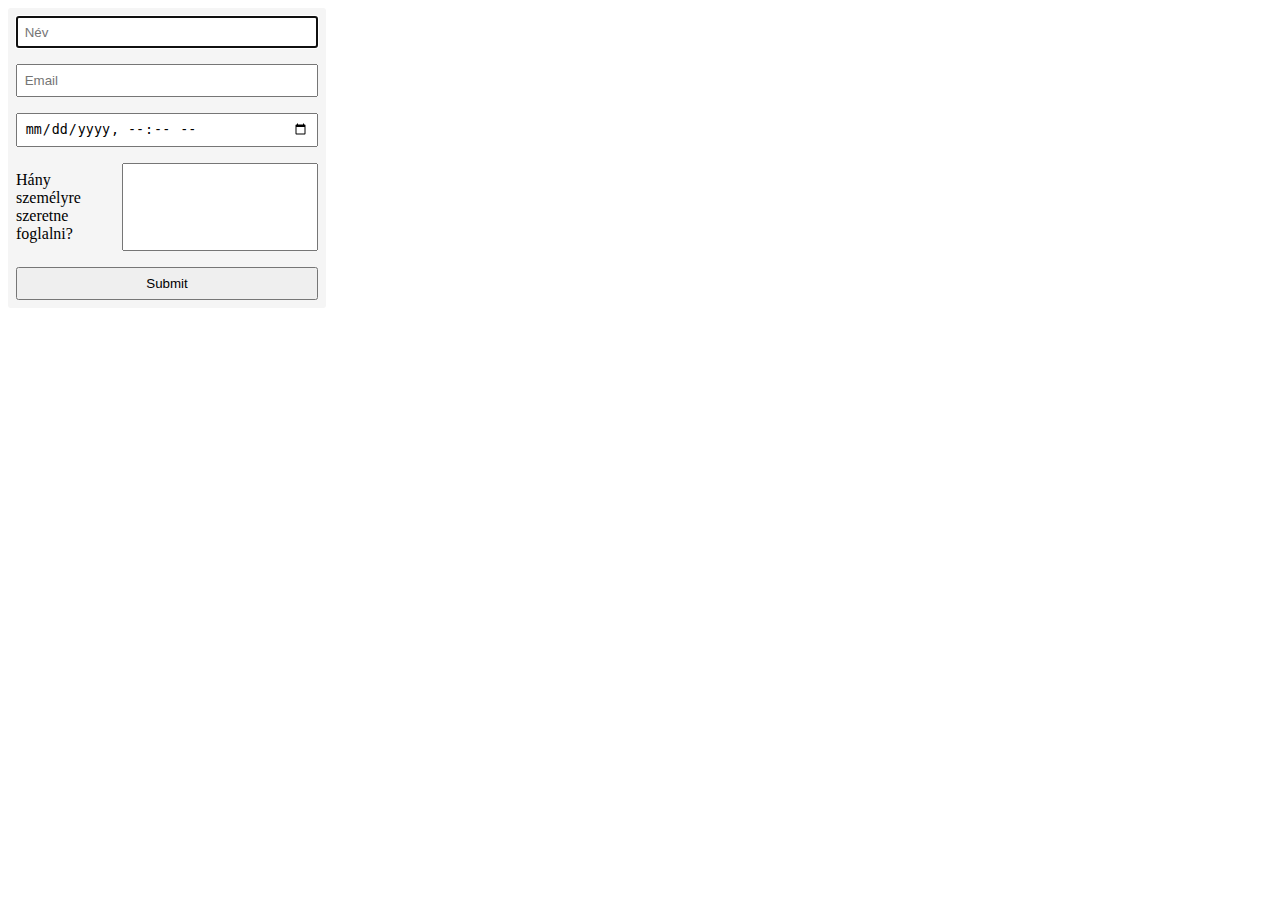
==== index_booking.html @ 56ba29ea "basic formatting reaady" ====
<!DOCTYPE html>
<html lang="en">
<head>
	<meta charset="UTF-8">
	<meta name="viewport" content="width=device-width, initial-scale=1.0">
	<title>Booking a table</title>
	<link rel="stylesheet" href="style_booking.css">
	<script src="script_booking.js"></script>
</head>
<body>

	
	
	<form>

		<div class="form-container">

			<div class="form-row">
				<input type="text" id="name" name="name" placeholder="Név" autofocus required>
			</div>

			<div class="form-row">
				<input type="email" id="email" name="email" placeholder="Email" required>
			</div>

			<div class="form-row">
				<input type="datetime-local" id="datetime" name="datetime" placeholder="Foglalás dátuma és időpontja" size="30" required>
			</div>

			<div class="form-row">
				<label for="numberofpeople">Hány személyre szeretne foglalni?</label>		
				<input type="number" id="numberofpeople" name="numberofpeople" min="1" max="10" required>
			</div>

			<div class="form-row">
				<input type="submit">
			</div>	

		</div>
	
		


	</form>
	
</body>
</html>
---- style_booking.css ----
form {
  display: -webkit-box;
  display: -ms-flexbox;
  display: flex;
  position: fixed;
}

.form-container {
  background-color: whitesmoke;
  list-style-type: none;
  padding: 0;
  border-radius: 3px;
  position: relative;
}

.form-row {
  display: -webkit-box;
  display: -ms-flexbox;
  display: flex;
  -webkit-box-pack: end;
      -ms-flex-pack: end;
          justify-content: flex-end;
  padding: .5em;
}

.form-row > label {
  padding: .5em 1em .5em 0;
  -webkit-box-flex: 1;
      -ms-flex: 1;
          flex: 1;
}

.form-row > input {
  -webkit-box-flex: 2;
      -ms-flex: 2;
          flex: 2;
}

.form-row > input,
.form-row > button {
  padding: .5em;
}

.form-row > button {
  background: gray;
  color: white;
  border: 0;
  width: 20px;
}
/*# sourceMappingURL=style_booking.css.map */
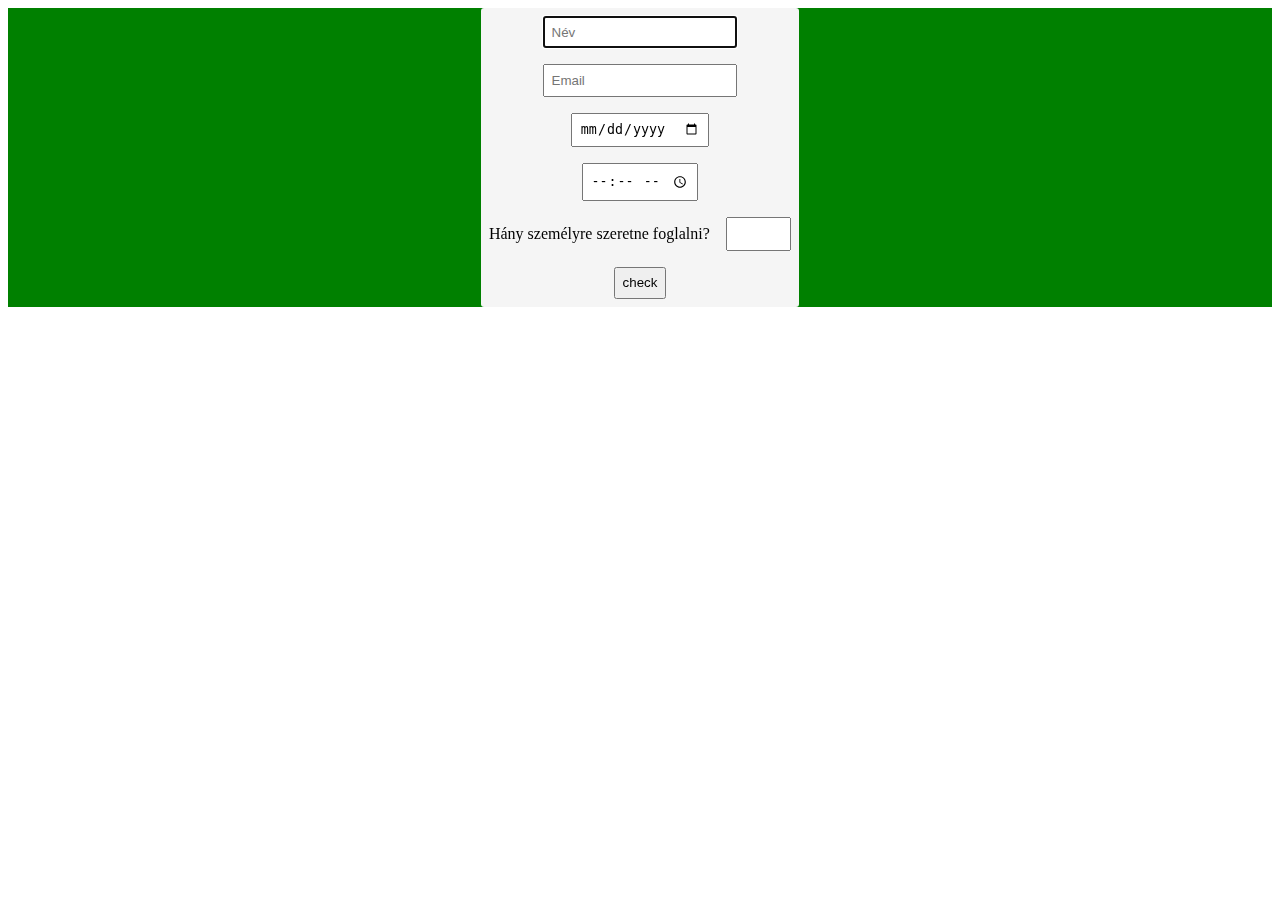
==== commit d21bd182: "dátum ellenőrzés megoldva, időpont ellenzőrzés elkezdve, de nem működik" ====
--- a/index_booking.html
+++ b/index_booking.html
@@ -13,33 +13,34 @@
 	
 	<form>
 
-		<div class="form-container">
+		<div class="formcontainer">
 
-			<div class="form-row">
+			<div class="formrow">
 				<input type="text" id="name" name="name" placeholder="Név" autofocus required>
 			</div>
 
-			<div class="form-row">
-				<input type="email" id="email" name="email" placeholder="Email" required>
+			<div class="formrow">
+				<input type="email" id="myEmail" name="myEmail" placeholder="Email" required>
 			</div>
 
-			<div class="form-row">
-				<input type="datetime-local" id="datetime" name="datetime" placeholder="Foglalás dátuma és időpontja" size="30" required>
+			<div class="formrow">
+				<input type="date" id="myDate" name="myDate" placeholder="Foglalás dátuma" size="30" required>
 			</div>
 
-			<div class="form-row">
+			<div class="formrow">
+				<input type="time" id="myTime" name="myTime" value="check" onclick="checkTime()"placeholder="Foglalás időpontja" size="30" required>
+			</div>
+
+			<div class="formrow">
 				<label for="numberofpeople">Hány személyre szeretne foglalni?</label>		
 				<input type="number" id="numberofpeople" name="numberofpeople" min="1" max="10" required>
 			</div>
 
-			<div class="form-row">
-				<input type="submit">
-			</div>	
+			<div class="formrow">
+				<input type="submit" value="check" onclick="checkDate()">
+			</div>
 
 		</div>
-	
-		
-
 
 	</form>
 	
--- a/style_booking.css
+++ b/style_booking.css
@@ -1,47 +1,58 @@
 form {
+  background-color: green;
   display: -webkit-box;
   display: -ms-flexbox;
   display: flex;
-  position: fixed;
+  -webkit-box-orient: vertical;
+  -webkit-box-direction: normal;
+      -ms-flex-direction: column;
+          flex-direction: column;
+  -webkit-box-pack: center;
+      -ms-flex-pack: center;
+          justify-content: center;
+  -webkit-box-align: center;
+      -ms-flex-align: center;
+          align-items: center;
 }
 
-.form-container {
+.formcontainer {
   background-color: whitesmoke;
   list-style-type: none;
   padding: 0;
   border-radius: 3px;
   position: relative;
-}
-
-.form-row {
   display: -webkit-box;
   display: -ms-flexbox;
   display: flex;
-  -webkit-box-pack: end;
-      -ms-flex-pack: end;
-          justify-content: flex-end;
+  -webkit-box-orient: vertical;
+  -webkit-box-direction: normal;
+      -ms-flex-direction: column;
+          flex-direction: column;
+  -webkit-box-pack: center;
+      -ms-flex-pack: center;
+          justify-content: center;
+  margin: auto;
+}
+
+.formrow {
+  display: -webkit-box;
+  display: -ms-flexbox;
+  display: flex;
+  -webkit-box-pack: center;
+      -ms-flex-pack: center;
+          justify-content: center;
   padding: .5em;
 }
 
-.form-row > label {
+.formrow label {
   padding: .5em 1em .5em 0;
-  -webkit-box-flex: 1;
-      -ms-flex: 1;
-          flex: 1;
 }
 
-.form-row > input {
-  -webkit-box-flex: 2;
-      -ms-flex: 2;
-          flex: 2;
-}
-
-.form-row > input,
-.form-row > button {
+.formrow input, .formrow button {
   padding: .5em;
 }
 
-.form-row > button {
+.formrow button {
   background: gray;
   color: white;
   border: 0;
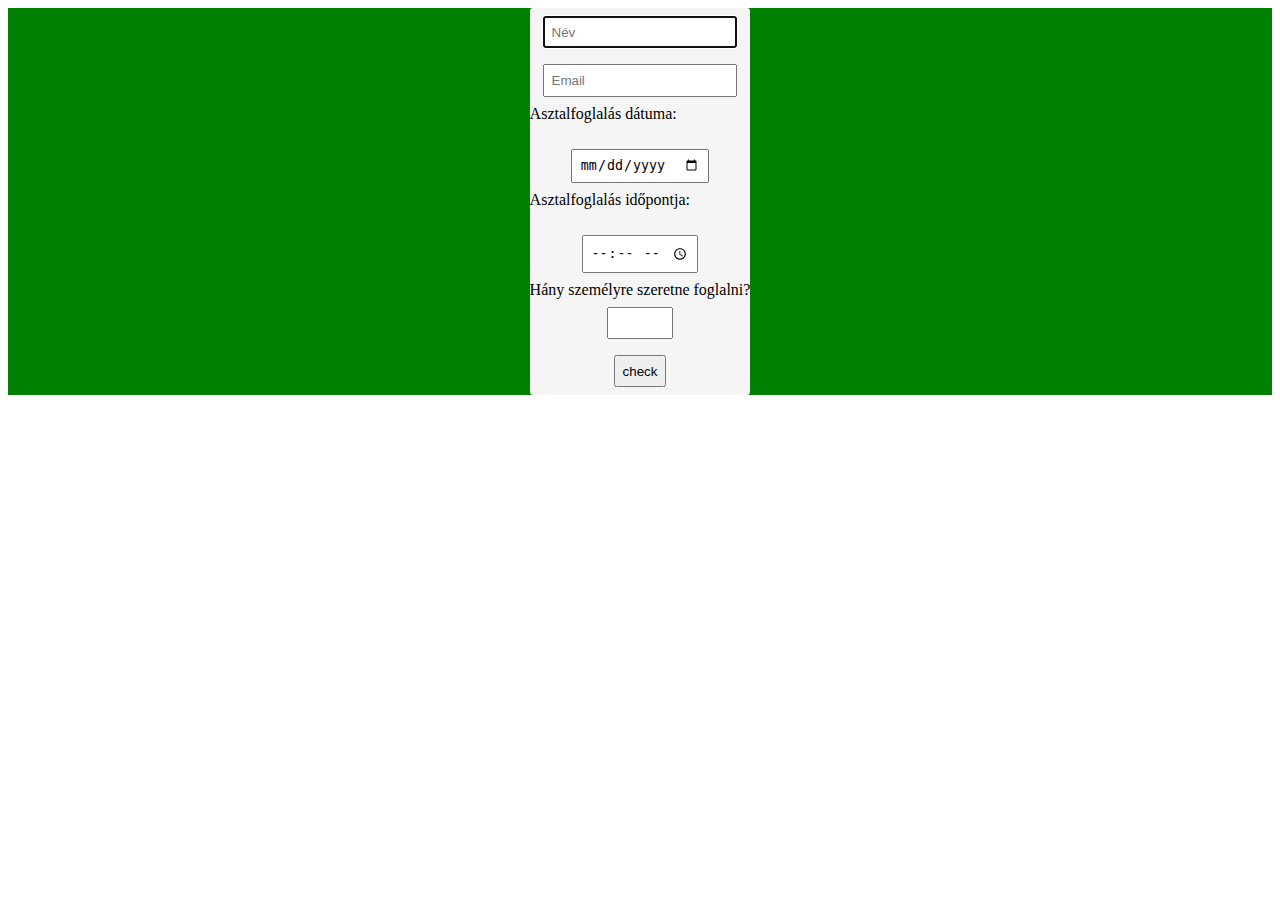
==== commit eab61dd2: "date feltétel korrigálva, időpont még mindíg nem jó" ====
--- a/index_booking.html
+++ b/index_booking.html
@@ -23,21 +23,23 @@
 				<input type="email" id="myEmail" name="myEmail" placeholder="Email" required>
 			</div>
 
-			<div class="formrow">
+			<label>Asztalfoglalás dátuma:</label><br>
+			<div class="formrow">				
 				<input type="date" id="myDate" name="myDate" placeholder="Foglalás dátuma" size="30" required>
 			</div>
 
-			<div class="formrow">
-				<input type="time" id="myTime" name="myTime" value="check" onclick="checkTime()"placeholder="Foglalás időpontja" size="30" required>
+			<label>Asztalfoglalás időpontja:</label><br>
+			<div class="formrow">				
+				<input type="time" id="myTime" name="myTime" value="check" placeholder="Foglalás időpontja" size="30" required>
 			</div>
 
-			<div class="formrow">
-				<label for="numberofpeople">Hány személyre szeretne foglalni?</label>		
+			<label for="numberofpeople">Hány személyre szeretne foglalni?</label>		
+			<div class="formrow">				
 				<input type="number" id="numberofpeople" name="numberofpeople" min="1" max="10" required>
 			</div>
 
 			<div class="formrow">
-				<input type="submit" value="check" onclick="checkDate()">
+				<input type="submit" value="check" onclick="checkTime()">
 			</div>
 
 		</div>
--- a/style_booking.css
+++ b/style_booking.css
@@ -45,6 +45,7 @@
 }
 
 .formrow label {
+  margin: 5px;
   padding: .5em 1em .5em 0;
 }
 
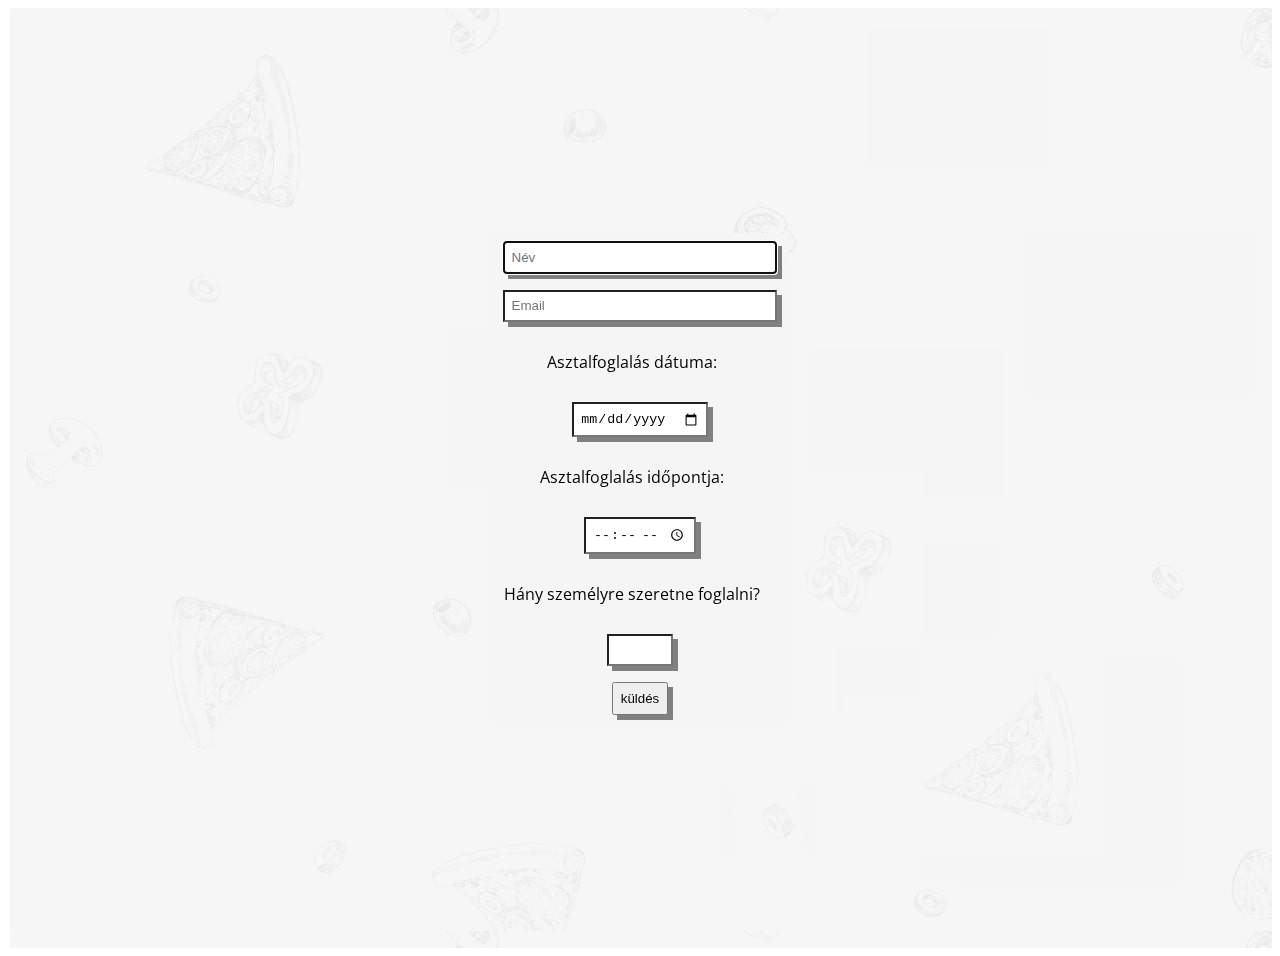
==== commit 683f8be3: "Merge branch 'development' of github.com:CodecoolGlobal/book-a-table-javascript-marosim into develop" ====
--- a/index_booking.html
+++ b/index_booking.html
@@ -16,30 +16,36 @@
 		<div class="formcontainer">
 
 			<div class="formrow">
-				<input type="text" id="name" name="name" placeholder="Név" autofocus required>
+				<input type="text" id="name" name="name" placeholder="Név" size="30px" autofocus required>
 			</div>
 
 			<div class="formrow">
-				<input type="email" id="myEmail" name="myEmail" placeholder="Email" required>
+				<input type="email" id="myEmail" name="myEmail" placeholder="Email"  size="30px" required>
 			</div>
 
-			<label>Asztalfoglalás dátuma:</label><br>
+			<div class="formrow">
+			<label>Asztalfoglalás dátuma:</label>
+			</div>
 			<div class="formrow">				
 				<input type="date" id="myDate" name="myDate" placeholder="Foglalás dátuma" size="30" required>
 			</div>
-
-			<label>Asztalfoglalás időpontja:</label><br>
+			
+			<div class="formrow">
+			<label>Asztalfoglalás időpontja:</label>
+			</div>
 			<div class="formrow">				
-				<input type="time" id="myTime" name="myTime" value="check" placeholder="Foglalás időpontja" size="30" required>
+				<input type="time" id="myTime" name="myTime" placeholder="Foglalás időpontja" size="30" required>
 			</div>
 
+			<div class="formrow">
 			<label for="numberofpeople">Hány személyre szeretne foglalni?</label>		
+			</div>
 			<div class="formrow">				
 				<input type="number" id="numberofpeople" name="numberofpeople" min="1" max="10" required>
 			</div>
 
 			<div class="formrow">
-				<input type="submit" value="check" onclick="checkTime()">
+				<input type="submit" value="küldés" onclick="checkDate(), orderSummary()">
 			</div>
 
 		</div>
--- a/style_booking.css
+++ b/style_booking.css
@@ -1,5 +1,6 @@
+@import url("https://fonts.googleapis.com/css2?family=Open+Sans&family=Sansita+Swashed:wght@400;700&display=swap");
 form {
-  background-color: green;
+  background-image: url(/img/bg_section.jpg);
   display: -webkit-box;
   display: -ms-flexbox;
   display: flex;
@@ -13,6 +14,9 @@
   -webkit-box-align: center;
       -ms-flex-align: center;
           align-items: center;
+  padding: 20px;
+  font-family: 'Open Sans', sans-serif;
+  height: 100vh;
 }
 
 .formcontainer {
@@ -32,6 +36,7 @@
       -ms-flex-pack: center;
           justify-content: center;
   margin: auto;
+  width: auto;
 }
 
 .formrow {
@@ -47,10 +52,13 @@
 .formrow label {
   margin: 5px;
   padding: .5em 1em .5em 0;
+  text-align: center;
 }
 
 .formrow input, .formrow button {
   padding: .5em;
+  -webkit-box-shadow: 5px 5px #808080;
+          box-shadow: 5px 5px #808080;
 }
 
 .formrow button {
@@ -59,4 +67,9 @@
   border: 0;
   width: 20px;
 }
+
+input:hover, button:hover {
+  -webkit-transform: scale(1.1);
+          transform: scale(1.1);
+}
 /*# sourceMappingURL=style_booking.css.map */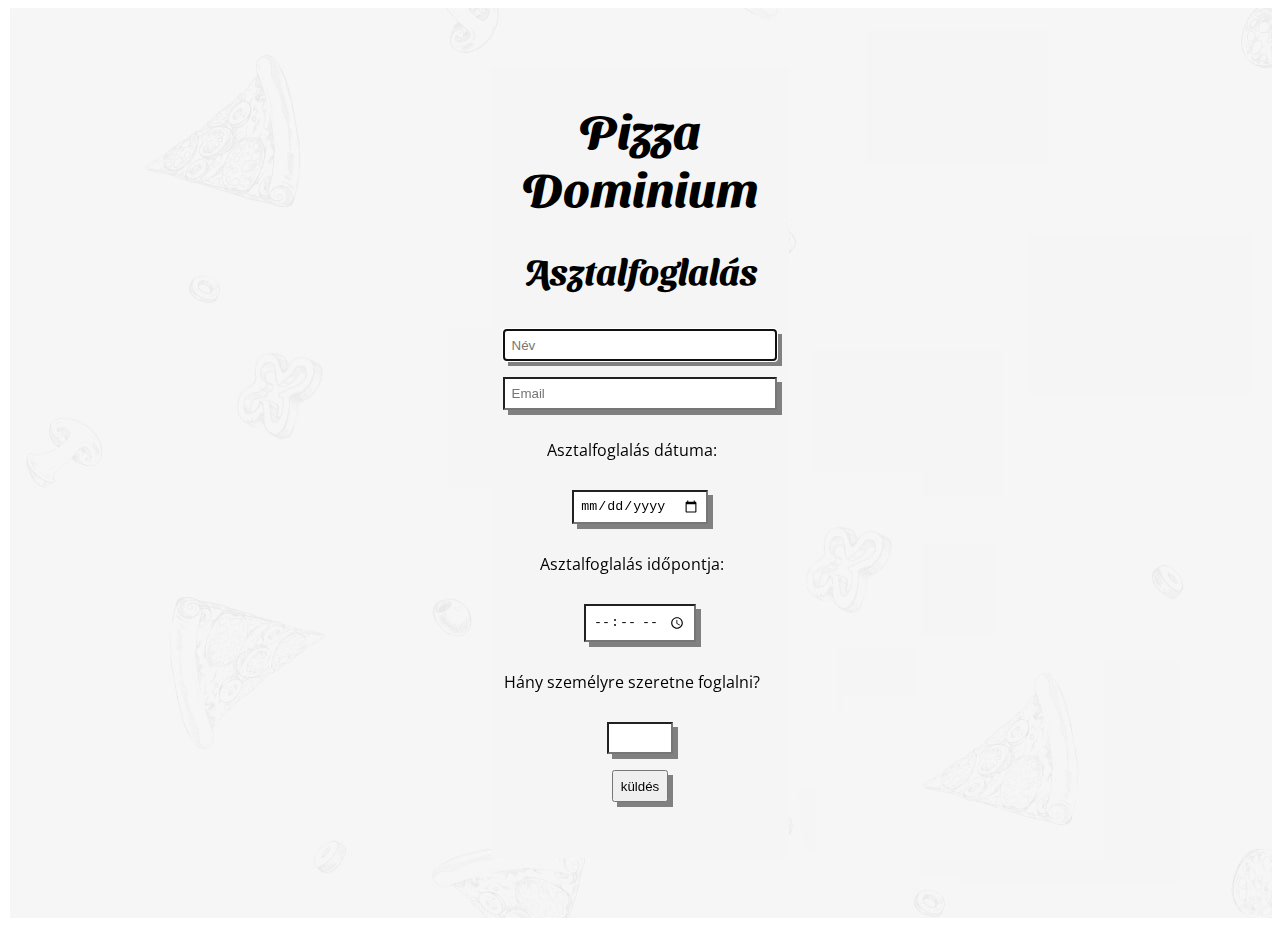
==== commit 7b971367: "input values print ready but disappear" ====
--- a/index_booking.html
+++ b/index_booking.html
@@ -14,38 +14,52 @@
 	<form>
 
 		<div class="formcontainer">
-
-			<div class="formrow">
-				<input type="text" id="name" name="name" placeholder="Név" size="30px" autofocus required>
+			<div class="menuHead">
+				<h1>Pizza <br>
+					Dominium</h1>
+					<h2>Asztalfoglalás</h2>
 			</div>
 
 			<div class="formrow">
-				<input type="email" id="myEmail" name="myEmail" placeholder="Email"  size="30px" required>
+				<input type="text" id="myName" name="myName" value="" placeholder="Név" size="30px" autofocus required>
+			</div>
+
+			<div class="formrow">
+				<input type="email" id="myEmail" name="myEmail" value="" placeholder="Email"  size="30px" required>
 			</div>
 
 			<div class="formrow">
 			<label>Asztalfoglalás dátuma:</label>
 			</div>
 			<div class="formrow">				
-				<input type="date" id="myDate" name="myDate" placeholder="Foglalás dátuma" size="30" required>
+				<input type="date" id="myDate" name="myDate" value="" placeholder="Foglalás dátuma" size="30" required>
 			</div>
 			
 			<div class="formrow">
 			<label>Asztalfoglalás időpontja:</label>
 			</div>
 			<div class="formrow">				
-				<input type="time" id="myTime" name="myTime" placeholder="Foglalás időpontja" size="30" required>
+				<input type="time" id="myTime" name="myTime" value="" placeholder="Foglalás időpontja" size="30" required>
 			</div>
 
 			<div class="formrow">
 			<label for="numberofpeople">Hány személyre szeretne foglalni?</label>		
 			</div>
 			<div class="formrow">				
-				<input type="number" id="numberofpeople" name="numberofpeople" min="1" max="10" required>
+				<input type="number" id="numberOfPeople" name="numberOfPeople" value="" min="1" max="10" required>
 			</div>
 
 			<div class="formrow">
 				<input type="submit" value="küldés" onclick="checkDate(), orderSummary()">
+			</div>
+
+			<div class="formrow">
+				<p id="checkoutText"></p>
+				<p id="checkoutName"></p>
+				<p id="checkoutEmail"></p>
+				<p id="checkoutDate"></p>
+				<p id="checkoutTime"></p>
+				<p id="checkoutGuest"></p>
 			</div>
 
 		</div>
--- a/style_booking.css
+++ b/style_booking.css
@@ -1,4 +1,11 @@
 @import url("https://fonts.googleapis.com/css2?family=Open+Sans&family=Sansita+Swashed:wght@400;700&display=swap");
+.menuHead {
+  text-align: center;
+  font-size: 24px;
+  font-weight: 600;
+  font-family: 'Sansita Swashed', cursive;
+}
+
 form {
   background-image: url(/img/bg_section.jpg);
   display: -webkit-box;
@@ -14,7 +21,7 @@
   -webkit-box-align: center;
       -ms-flex-align: center;
           align-items: center;
-  padding: 20px;
+  padding: 5px;
   font-family: 'Open Sans', sans-serif;
   height: 100vh;
 }
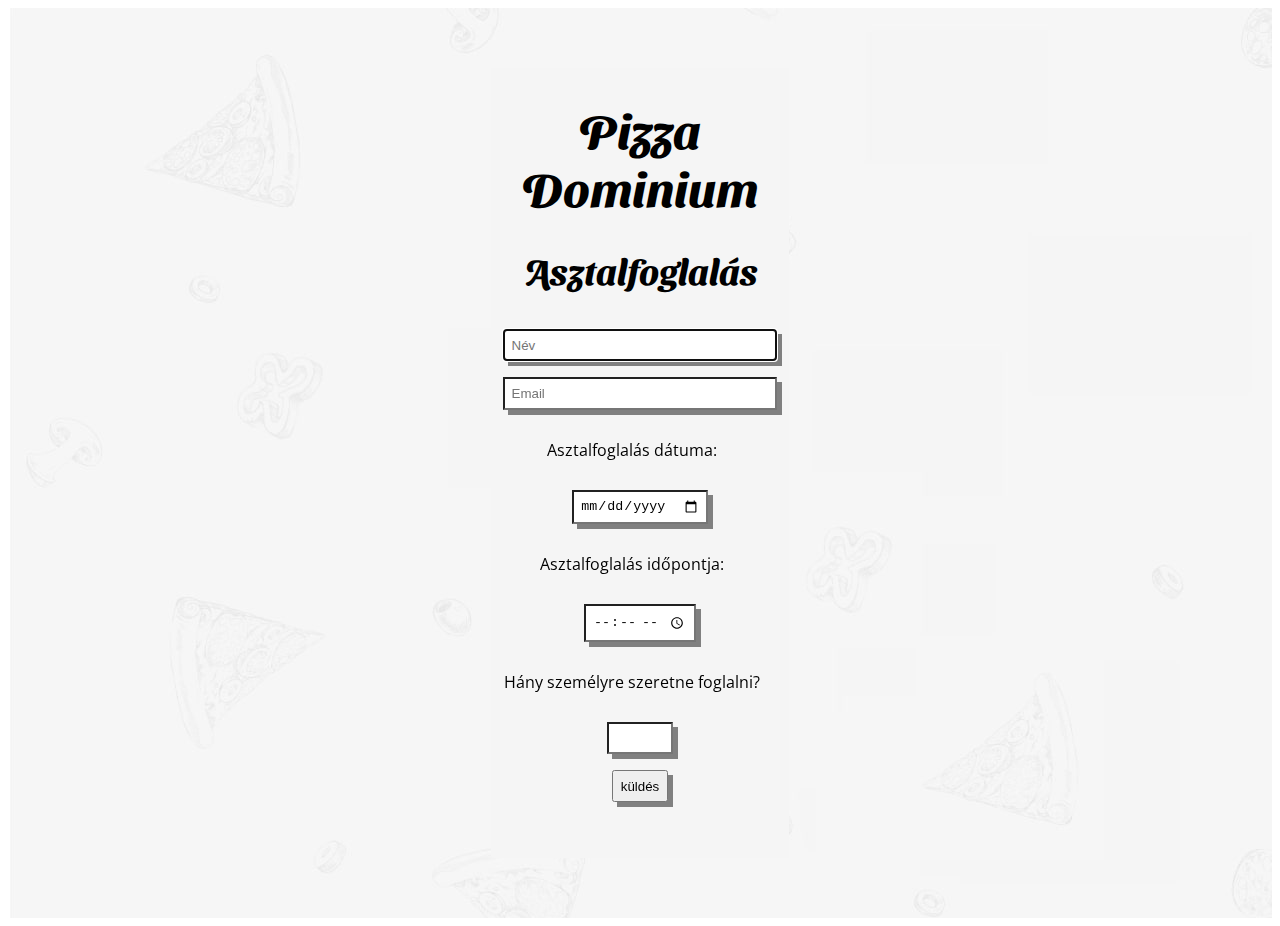
==== commit 2b1bd32b: "return false" ====
--- a/index_booking.html
+++ b/index_booking.html
@@ -50,7 +50,7 @@
 			</div>
 
 			<div class="formrow">
-				<input type="submit" value="küldés" onclick="checkDate(), orderSummary()">
+				<input type="submit" value="küldés" onclick="checkDate(), orderSummary(); return false">
 			</div>
 
 			<div class="formrow">
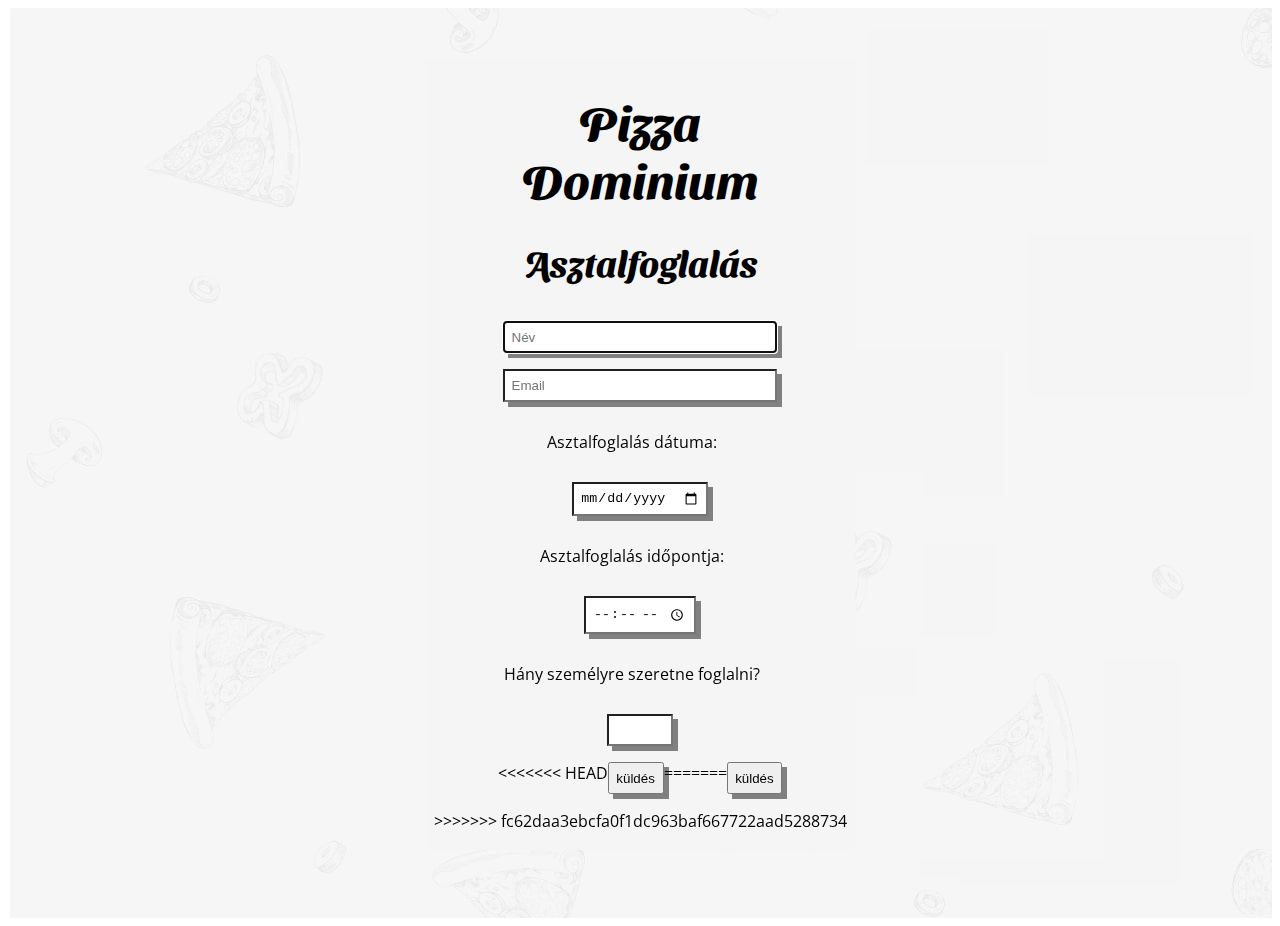
==== commit 60b9b843: "Merge branch 'development' of github.com:CodecoolGlobal/book-a-table-javascript-marosim into develop" ====
--- a/index_booking.html
+++ b/index_booking.html
@@ -50,6 +50,9 @@
 			</div>
 
 			<div class="formrow">
+<<<<<<< HEAD
+				<input type="submit" value="küldés" onclick="test(); return false;">
+=======
 				<input type="submit" value="küldés" onclick="checkDate(), orderSummary(); return false">
 			</div>
 
@@ -60,11 +63,22 @@
 				<p id="checkoutDate"></p>
 				<p id="checkoutTime"></p>
 				<p id="checkoutGuest"></p>
+>>>>>>> fc62daa3ebcfa0f1dc963baf667722aad5288734
 			</div>
+		</div>
 
+		<div class="checkoutRow">
+			<p id="checkoutText"></p>
+			<p id="checkoutName"></p>
+			<p id="checkoutEmail"></p>
+			<p id="checkoutDate"></p>
+			<p id="checkoutTime"></p>
+			<p id="checkoutGuest"></p>
 		</div>
 
 	</form>
 	
+	
+
 </body>
 </html>